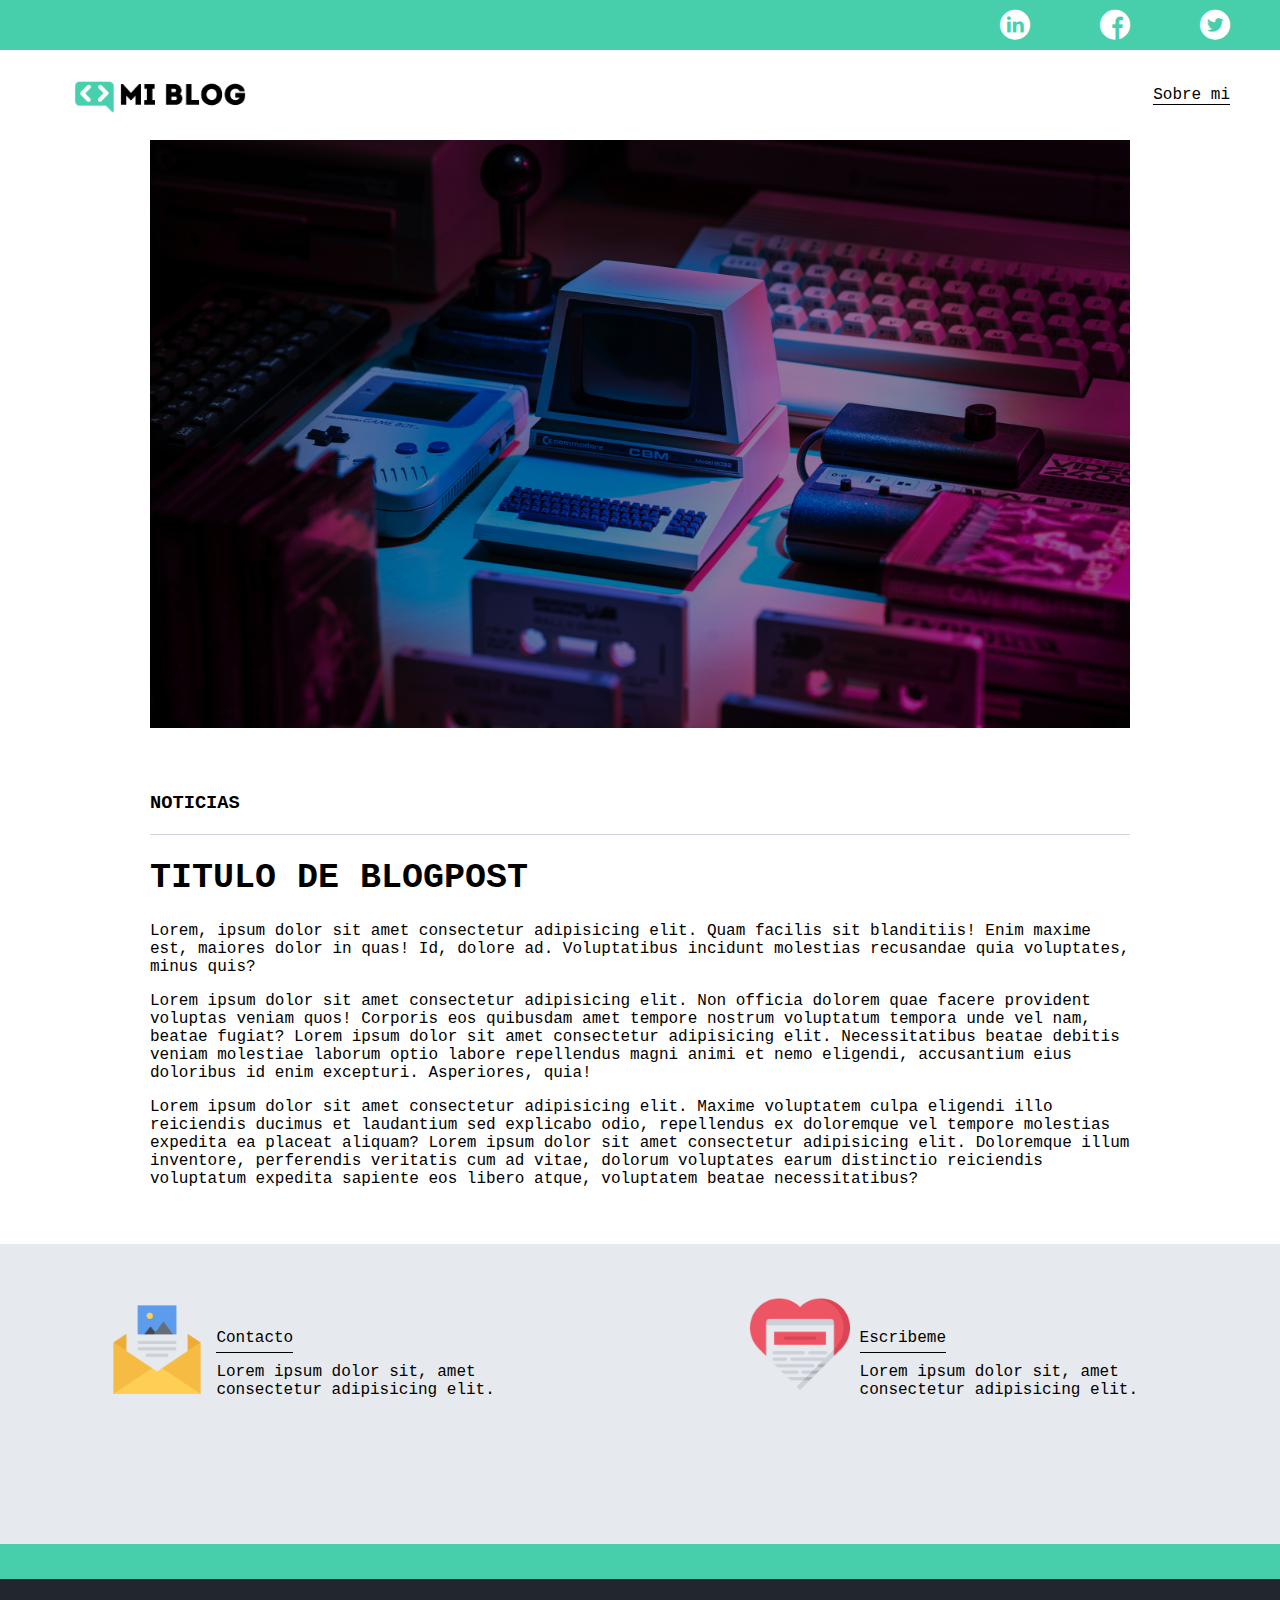
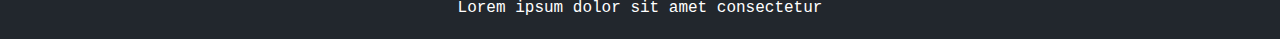
==== blog.html @ fa9274fe "My blog" ====
<!DOCTYPE html>
<html lang="en">
<head>
    <meta charset="UTF-8">
    <meta http-equiv="X-UA-Compatible" content="IE=edge">
    <meta name="viewport" content="width=device-width, initial-scale=1.0">
    <title>Mi Blog</title>
    <link rel="stylesheet" href="./style.css">
   <link rel="stylesheet" href="./css/font/flaticon.css">
   <link rel="stylesheet" href="./media-queries.css">
</head>
<body>
    <header>
        <section class="header-icons-container">
            <div class="icons">
                <a href="/"><span class="flaticon-010-linkedin"></a>
                <a href="/"><span class="flaticon-001-facebook"></a>
                    <a href="/"><span class="flaticon-013-twitter-1"></a>
            </div>
        </section>
        <nav>
            <section class="nav-logo-container">
                <a href=""><img src="./assets/img/Logo-negro.png" alt="logo de mi blog"></a>
            </section>
            <section class="profile-link">
                <a href="perfil.html">Sobre mi</a>
            </section>
        </nav>
    </header>
    <main>
        <section class="grid-container blogpost-img-container">
            <img src="./assets/img/main-news-img.png" alt="">
        </section>
        <section class="blogpost-main-container">
            <div class="grid-container">
                <h3>NOTICIAS</h3>
                <article>
                    <h1>TITULO DE BLOGPOST</h1>
                    <p>Lorem, ipsum dolor sit amet consectetur adipisicing elit. Quam facilis sit blanditiis! Enim maxime est, maiores dolor in quas! Id, dolore ad. Voluptatibus incidunt molestias recusandae quia voluptates, minus quis?</p>
                    <p>Lorem ipsum dolor sit amet consectetur adipisicing elit. Non officia dolorem quae facere provident voluptas veniam quos! Corporis eos quibusdam amet tempore nostrum voluptatum tempora unde vel nam, beatae fugiat? Lorem ipsum dolor sit amet consectetur adipisicing elit. Necessitatibus beatae debitis veniam molestiae laborum optio labore repellendus magni animi et nemo eligendi, accusantium eius doloribus id enim excepturi. Asperiores, quia!</p>
                    <p>Lorem ipsum dolor sit amet consectetur adipisicing elit. Maxime voluptatem culpa eligendi illo reiciendis ducimus et laudantium sed explicabo odio, repellendus ex doloremque vel tempore molestias expedita ea placeat aliquam? Lorem ipsum dolor sit amet consectetur adipisicing elit. Doloremque illum inventore, perferendis veritatis cum ad vitae, dolorum voluptates earum distinctio reiciendis voluptatum expedita sapiente eos libero atque, voluptatem beatae necessitatibus?</p>
                </article>
            </div>
        </section>
        <section class="contact-main-container">
            <div>
                <img src="./assets/img/013-newsletter.png" alt>
                <div class="contact-left">
                <a href="">Contacto</a>
                <p>Lorem ipsum dolor sit, amet consectetur adipisicing elit.</p>
                </div>
            </div>
            <div>
                <img src="./assets/img/006-like.png" alt>
                <div class="contact-right">
                <a href="">Escribeme</a>
                <p>Lorem ipsum dolor sit, amet consectetur adipisicing elit.</p>
            </div>
        </section>
    </main>
    <footer>
        <p>Lorem ipsum dolor sit amet consectetur</p>
    </footer>
</body>
</html>
---- style.css ----
body{
    font-family: 'Roboto mono', monospace;
    margin: 0;
    padding: 0;
   
}


a{
    text-decoration: none;
    display: inline;
    color: black;
}
.home-body{
    position: fixed;
    top: 0;
    bottom: 0;
    left: 0;
    right: 0;
}
.grid-container{
        max-width: 980px;
        margin: auto;
}
header{
width: 100%;
height: 140px;
display: grid;
grid-template-rows: 1fr 1fr;
}
header .header-icons-container{
width: 100%;
height: 50px;
display: grid;
background-color: #47cfac;
}
header .header-icons-container .icons{
width: 250px;
height: auto;
display: flex;
justify-items: flex-end;
align-items: center;
justify-content: space-between;
justify-self: end;
margin-right: 50PX;
}
header .icons span{
    color: white;
}

nav{
    display: grid;
    grid-template-columns: 1fr 1fr;
    height: 90px;
}
nav .nav-logo-container{
    margin-left: 50px;
}
nav .nav-logo-container img{
    width: 220px;
    margin-top: 10px;
}
nav .profile-link{
    display: flex;
    align-items: center;
    justify-content: flex-end;
    margin-right: 50px;
}
nav .profile-link a{
    color: black;
    border-bottom: 1px solid black;
}
.index-main {
    height: 100%;
    background-image: url(./assets/img/Cover.png);
    background-size: cover;
    background-position: center;
    display: flex;
    justify-content: center;
}
main .main-container {
    text-align: center;
    margin-top: 5.7rem;
    font-family: monospace;
}
main .main-container .main-container-title {
    color: white;
    letter-spacing: 10px;
    font-size: 40px;
    width: 50rem;
}
main .main-container .main-container-buttom {
    height: 40px;
    background-color: #47cfac;
    width: 100px;
    margin: 100px auto;
    display: grid;
}
main .main-container .main-container-buttom a {
    font-size: 15px;
    margin: auto;
    font-weight: bold;
}
.blogs-main{
    display: grid;
}
.blogs-news-container{
    background-color: #e6e9ed;
    padding: 0 50px 40px;
    }
    .blogs-main-news{
        display: grid;
        grid-template-columns: 2fr 1fr;
        grid-template-rows: 2fr;
    }
    .blogs-news-img-container{
        grid-column: 1;
    }
    .blogs-news-img-container img{
        width: 85%;
    }
    .blogs-new-info-container{
        grid-column: 2;
    }
    .blogs-new-info-container p{
        margin-bottom: 35px;
    }
    .blogs-posts-container{
        padding: 0 50px 40px;
    }
   .blogs-posts-container h3{
    border-bottom: 1px solid #cdd2da;
    padding-bottom: 20px;
    text-align: center;
   }
   .blogs-button{
    border: 1px solid #47cfac;
    padding: 10px 15px;
    font-size: 12px;
   }
   .blogs-posts-container .post-container{
    display: inline-block;
    padding-left: 10px;
    max-width: 30%;
    margin-bottom: 50px;
   }
   .blogs-posts-container .post-container p{
    margin-bottom: 35px;
   }
   .blogs-posts-container .post-container img{
    width: 100%;
   }
   footer{
    width: 100%;
    height: 60px;
    background-color: #22272d;
    border-top: 35px solid #47cfac;
    text-align: center;
   }
   footer p{
    color: white;
    margin-top: 20px;

   }
   .blogpost-img-container{
    padding: 0 50px 40px;
   }
   .blogpost-img-container img{
    width: 100%;
   }
   .blogpost-main-container{
    padding: 0 50px 40px;
   }
   .blogpost-main-container h3{
    border-bottom: 1px solid #cdd2da;
    padding-bottom: 20px;
   }
   .blogpost-main-container article h1{
    font-size: 35px;
   }
   .contact-main-container{
    width: 100%;
    min-height: 250px;
    background-color: #e6e9ed;
    text-align: center;
    padding-bottom: 50px;
   }
   .contact-main-container div{
    display: inline-block;
    width: 49.5%;
    height: 100%;
   }
   .contact-main-container div a{
    border-bottom: 1px solid black;
    padding-bottom: 5px;
   }
   .contact-main-container .contact-left, .contact-right{
    text-align: initial;
    margin-top: 85px;
   }
   .contact-main-container img{
    width: 100px;
   }
  .profile-main-container{
    padding: 70px 40px;
    background-color: #e6e9ed;
    margin-bottom: 50px;

  }
  .profile-main-container img{
    width: 300px;
    margin-right: 30px;
  }
  .profile-main-container .profile-container{
    display: flex
    ;
  }
  .profile-main-projects{
    padding: 0 50px;
  }
  .profile-main-projects h3{
    border-bottom: 1px solid #cdd2da; 
    padding-bottom: 35px;
    text-align: center; 
}
.project-main-container{
    display: grid;
    grid-template-columns: 1fr 1fr 1fr;
}
.project-container{
    padding: 0 5px;
}
---- css/font/flaticon.css ----
/*
  	Flaticon icon font: Flaticon
  	Creation date: 20/12/2018 09:27
  	*/

@font-face {
  font-family: "Flaticon";
  src: url("./Flaticon.eot");
  src: url("./Flaticon.eot?#iefix") format("embedded-opentype"),
       url("./Flaticon.woff") format("woff"),
       url("./Flaticon.ttf") format("truetype"),
       url("./Flaticon.svg#Flaticon") format("svg");
  font-weight: normal;
  font-style: normal;
}

@media screen and (-webkit-min-device-pixel-ratio:0) {
  @font-face {
    font-family: "Flaticon";
    src: url("./Flaticon.svg#Flaticon") format("svg");
  }
}

[class^="flaticon-"]:before, [class*=" flaticon-"]:before,
[class^="flaticon-"]:after, [class*=" flaticon-"]:after {   
  font-family: Flaticon;
        font-size: 30px;
font-style: normal;
margin-left: 20px;
}

.flaticon-001-facebook:before { content: "\f100"; }
.flaticon-002-twitter:before { content: "\f101"; }
.flaticon-003-whatsapp:before { content: "\f102"; }
.flaticon-004-groupme:before { content: "\f103"; }
.flaticon-005-kik:before { content: "\f104"; }
.flaticon-006-skype:before { content: "\f105"; }
.flaticon-007-periscope:before { content: "\f106"; }
.flaticon-008-youtube:before { content: "\f107"; }
.flaticon-009-itunes:before { content: "\f108"; }
.flaticon-010-linkedin:before { content: "\f109"; }
.flaticon-011-instagram:before { content: "\f10a"; }
.flaticon-012-messenger:before { content: "\f10b"; }
.flaticon-013-twitter-1:before { content: "\f10c"; }
.flaticon-014-snapchat:before { content: "\f10d"; }
.flaticon-015-reddit:before { content: "\f10e"; }
---- media-queries.css ----
@media (max-width: 900px){
    .blogs-main-new{
        grid-template-columns: 1fr;
        grid-template-rows: 3fr;
    }
    .blogs-news-img-container{
        grid-row: 2;
    }
    .blogs-news-info-container{
        grid-column: 1;
        grid-row: 3;
    }
    .blogs-posts-container .post-container{
        max-width: 45%;
    }
    .project-main-container{
        grid-template-columns: 1fr 1fr;
        grid-template-rows: 2fr;
    }
    .profile-main-container .profile-container{
        display: block;
    }
}
@media(max-width: 600px){
    .blogs-posts-container .post-container{
        max-width: 95%;
    }
}
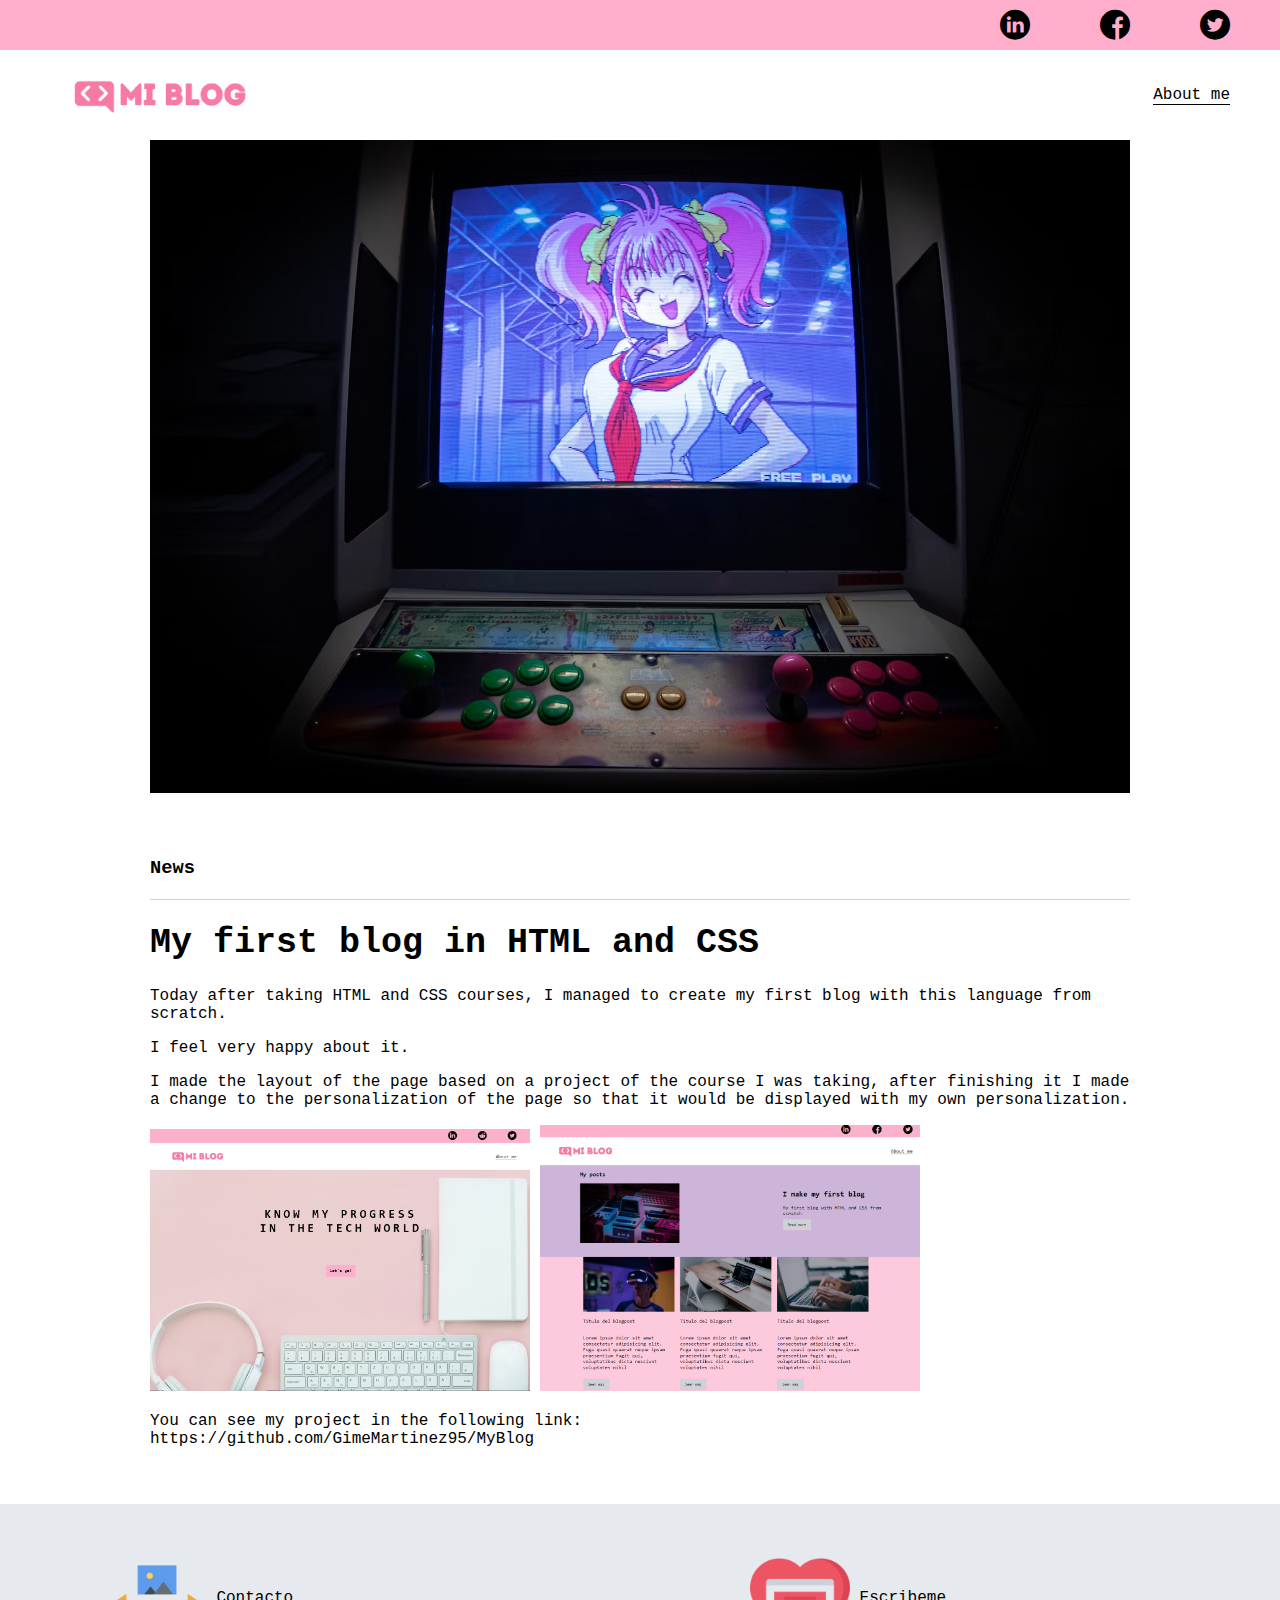
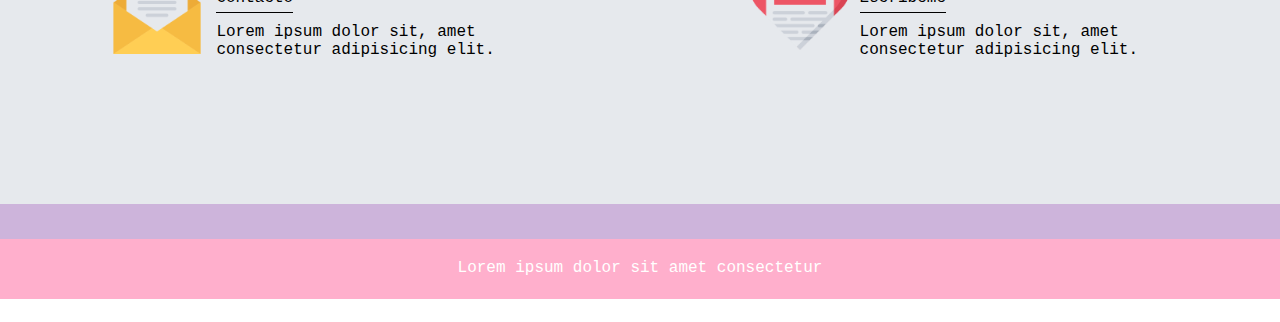
==== commit 531cf92e: "cambio de personalizacion 1" ====
--- a/blog.html
+++ b/blog.html
@@ -23,22 +23,27 @@
                 <a href=""><img src="./assets/img/Logo-negro.png" alt="logo de mi blog"></a>
             </section>
             <section class="profile-link">
-                <a href="perfil.html">Sobre mi</a>
+                <a href="perfil.html">About me</a>
             </section>
         </nav>
     </header>
     <main>
         <section class="grid-container blogpost-img-container">
-            <img src="./assets/img/main-news-img.png" alt="">
+            <img src="./assets/img/cover-post-00.png" alt="">
         </section>
         <section class="blogpost-main-container">
             <div class="grid-container">
-                <h3>NOTICIAS</h3>
+                <h3>News</h3>
                 <article>
-                    <h1>TITULO DE BLOGPOST</h1>
-                    <p>Lorem, ipsum dolor sit amet consectetur adipisicing elit. Quam facilis sit blanditiis! Enim maxime est, maiores dolor in quas! Id, dolore ad. Voluptatibus incidunt molestias recusandae quia voluptates, minus quis?</p>
-                    <p>Lorem ipsum dolor sit amet consectetur adipisicing elit. Non officia dolorem quae facere provident voluptas veniam quos! Corporis eos quibusdam amet tempore nostrum voluptatum tempora unde vel nam, beatae fugiat? Lorem ipsum dolor sit amet consectetur adipisicing elit. Necessitatibus beatae debitis veniam molestiae laborum optio labore repellendus magni animi et nemo eligendi, accusantium eius doloribus id enim excepturi. Asperiores, quia!</p>
-                    <p>Lorem ipsum dolor sit amet consectetur adipisicing elit. Maxime voluptatem culpa eligendi illo reiciendis ducimus et laudantium sed explicabo odio, repellendus ex doloremque vel tempore molestias expedita ea placeat aliquam? Lorem ipsum dolor sit amet consectetur adipisicing elit. Doloremque illum inventore, perferendis veritatis cum ad vitae, dolorum voluptates earum distinctio reiciendis voluptatum expedita sapiente eos libero atque, voluptatem beatae necessitatibus?</p>
+                    <h1>My first blog in HTML and CSS</h1>
+                    <p>Today after taking HTML and CSS courses, I managed to create my first blog with this language from scratch.</p>
+                    <p>I feel very happy about it.</p>
+                    <p>I made the layout of the page based on a project of the course I was taking, after finishing it I made a change to the personalization of the page so that it would be displayed with my own personalization.</p>
+                    <img class="img-post-00" src="./assets/img/image-post-00.png" alt="">
+                    <img class="img-post-00" src="./assets/img/image2-post-00.png" alt="">
+                    <p>You can see my project in the following link: 
+                        <br>https://github.com/GimeMartinez95/MyBlog
+                    </p>
                 </article>
             </div>
         </section>
--- a/style.css
+++ b/style.css
@@ -32,7 +32,7 @@
 width: 100%;
 height: 50px;
 display: grid;
-background-color: #47cfac;
+background-color: #ffafcc;
 }
 header .header-icons-container .icons{
 width: 250px;
@@ -45,7 +45,7 @@
 margin-right: 50PX;
 }
 header .icons span{
-    color: white;
+    color: black;
 }
 
 nav{
@@ -55,10 +55,12 @@
 }
 nav .nav-logo-container{
     margin-left: 50px;
+    
 }
 nav .nav-logo-container img{
     width: 220px;
     margin-top: 10px;
+    
 }
 nav .profile-link{
     display: flex;
@@ -72,7 +74,7 @@
 }
 .index-main {
     height: 100%;
-    background-image: url(./assets/img/Cover.png);
+    background-image: url(./assets/img/cover-option-3.png);
     background-size: cover;
     background-position: center;
     display: flex;
@@ -84,14 +86,14 @@
     font-family: monospace;
 }
 main .main-container .main-container-title {
-    color: white;
+    color: black;
     letter-spacing: 10px;
     font-size: 40px;
     width: 50rem;
 }
 main .main-container .main-container-buttom {
     height: 40px;
-    background-color: #47cfac;
+    background-color: #ffafcc;
     width: 100px;
     margin: 100px auto;
     display: grid;
@@ -104,8 +106,14 @@
 .blogs-main{
     display: grid;
 }
+
+    .img-post-00{
+
+        max-width: 380px;;
+    }
+
 .blogs-news-container{
-    background-color: #e6e9ed;
+    background-color: #cdb4db;
     padding: 0 50px 40px;
     }
     .blogs-main-news{
@@ -114,6 +122,7 @@
         grid-template-rows: 2fr;
     }
     .blogs-news-img-container{
+       
         grid-column: 1;
     }
     .blogs-news-img-container img{
@@ -127,6 +136,7 @@
     }
     .blogs-posts-container{
         padding: 0 50px 40px;
+        background-color: #ffc8dd;
     }
    .blogs-posts-container h3{
     border-bottom: 1px solid #cdd2da;
@@ -134,9 +144,10 @@
     text-align: center;
    }
    .blogs-button{
-    border: 1px solid #47cfac;
+    border: 1px solid #ffafcc;
     padding: 10px 15px;
     font-size: 12px;
+    background-color: #cdd2da;
    }
    .blogs-posts-container .post-container{
     display: inline-block;
@@ -153,8 +164,8 @@
    footer{
     width: 100%;
     height: 60px;
-    background-color: #22272d;
-    border-top: 35px solid #47cfac;
+    background-color: #ffafcc;
+    border-top: 35px solid #cdb4db;
     text-align: center;
    }
    footer p{
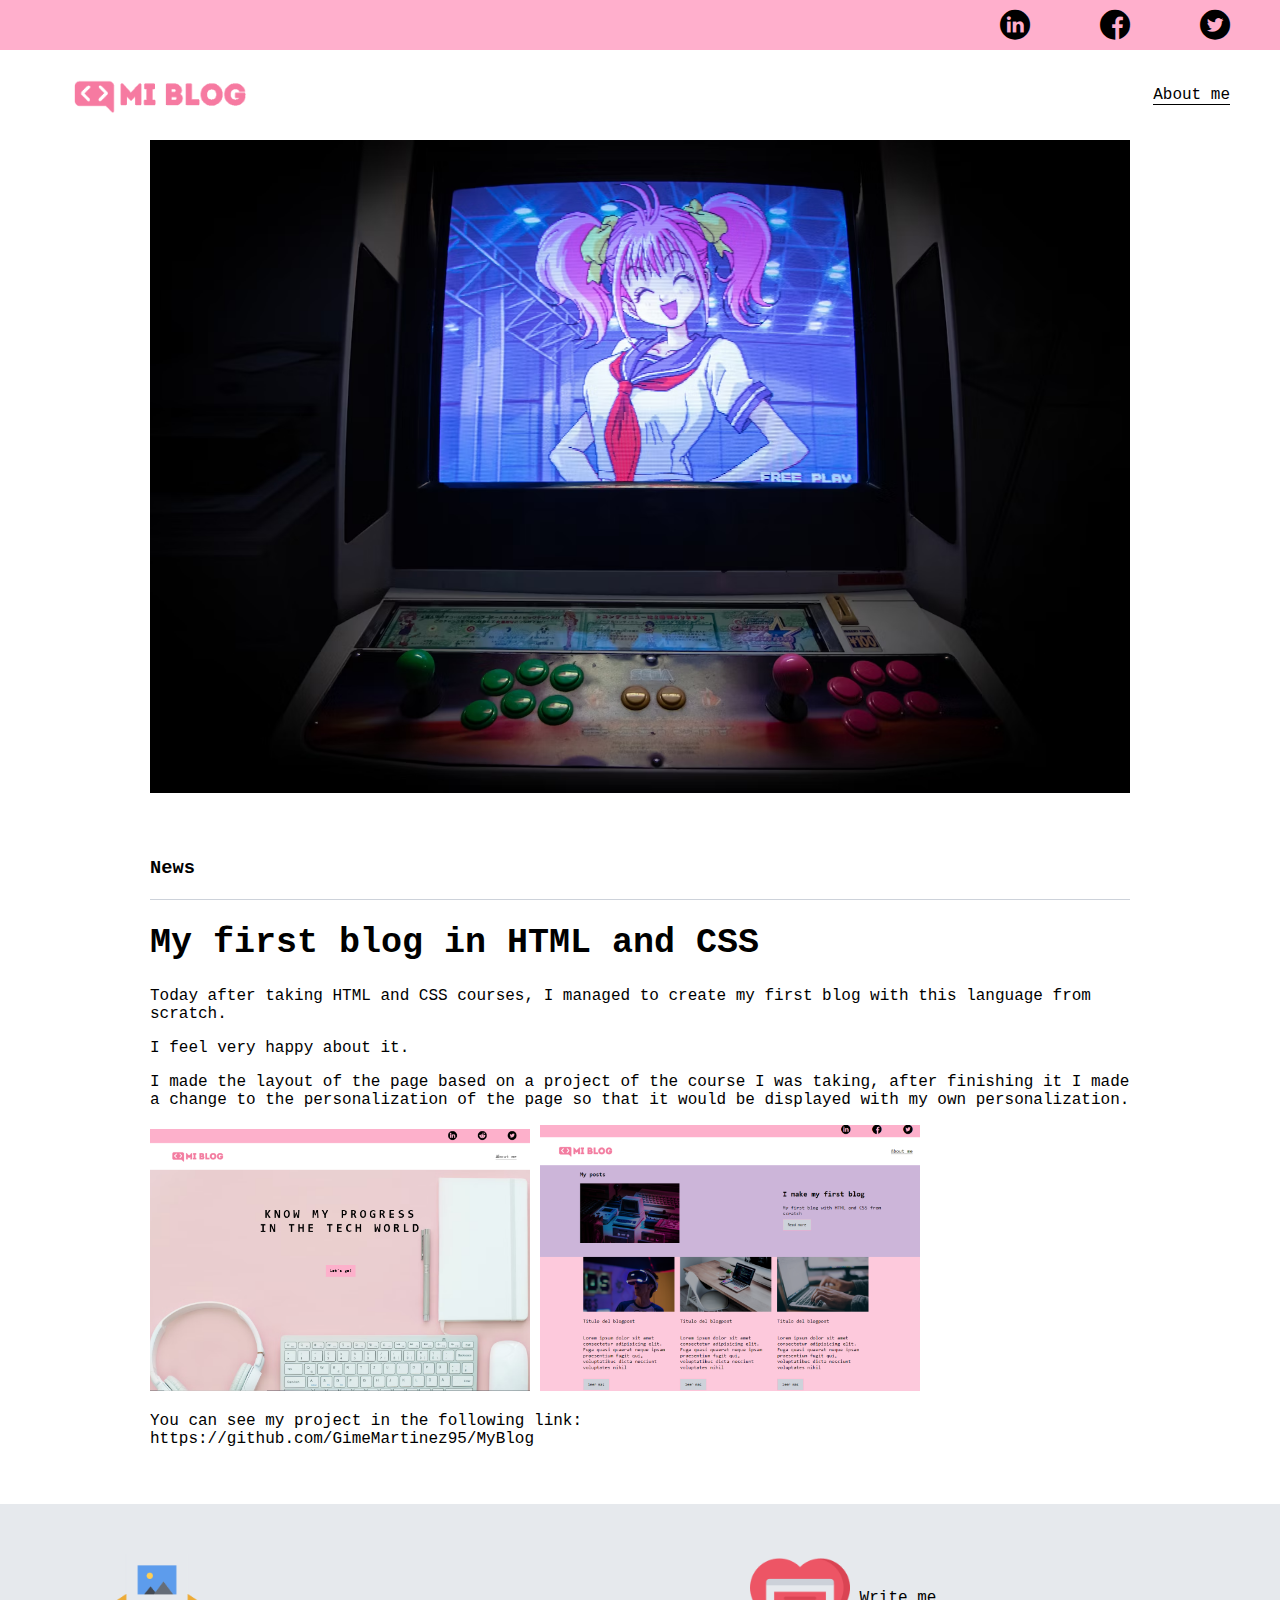
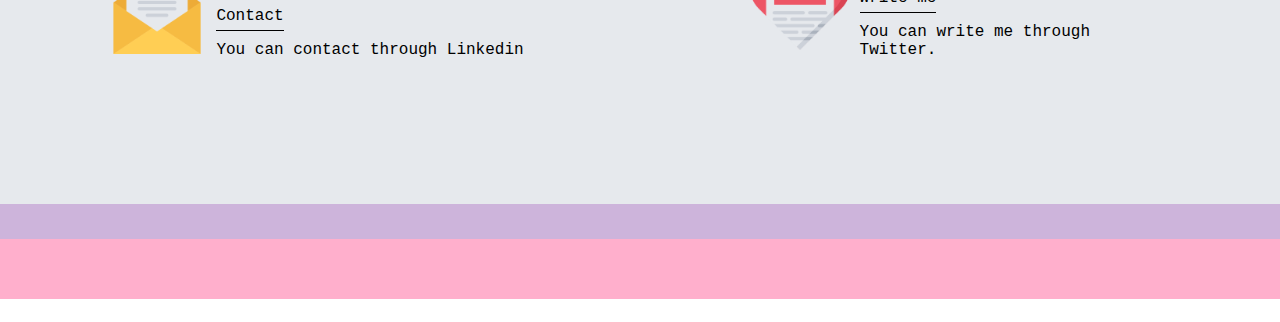
==== commit 360c6af0: "last commit" ====
--- a/blog.html
+++ b/blog.html
@@ -20,7 +20,7 @@
         </section>
         <nav>
             <section class="nav-logo-container">
-                <a href=""><img src="./assets/img/Logo-negro.png" alt="logo de mi blog"></a>
+                <a href="http://127.0.0.1:5500/blogs.html"><img src="./assets/img/Logo-negro.png" alt="logo de mi blog"></a>
             </section>
             <section class="profile-link">
                 <a href="perfil.html">About me</a>
@@ -51,20 +51,20 @@
             <div>
                 <img src="./assets/img/013-newsletter.png" alt>
                 <div class="contact-left">
-                <a href="">Contacto</a>
-                <p>Lorem ipsum dolor sit, amet consectetur adipisicing elit.</p>
+                <a href="https://www.linkedin.com/in/gimena-martinez-543973207/">Contact</a>
+                <p>You can contact through Linkedin</p>
                 </div>
             </div>
             <div>
                 <img src="./assets/img/006-like.png" alt>
                 <div class="contact-right">
-                <a href="">Escribeme</a>
-                <p>Lorem ipsum dolor sit, amet consectetur adipisicing elit.</p>
+                <a href="https://twitter.com/GimenaM84987652">Write me</a>
+                <p>You can write me through Twitter.</p>
             </div>
         </section>
     </main>
     <footer>
-        <p>Lorem ipsum dolor sit amet consectetur</p>
+        <p></p>
     </footer>
 </body>
 </html>--- a/style.css
+++ b/style.css
@@ -79,17 +79,17 @@
     background-position: center;
     display: flex;
     justify-content: center;
+    background-repeat: no-repeat;
 }
 main .main-container {
-    text-align: center;
     margin-top: 5.7rem;
     font-family: monospace;
 }
 main .main-container .main-container-title {
+    width: 100%;
     color: black;
     letter-spacing: 10px;
-    font-size: 40px;
-    width: 50rem;
+    font-size: 4rem;
 }
 main .main-container .main-container-buttom {
     height: 40px;
@@ -109,7 +109,7 @@
 
     .img-post-00{
 
-        max-width: 380px;;
+        max-width: 380px;
     }
 
 .blogs-news-container{
@@ -153,6 +153,7 @@
     display: inline-block;
     padding-left: 10px;
     max-width: 30%;
+    margin-top: 10px;
     margin-bottom: 50px;
    }
    .blogs-posts-container .post-container p{
@@ -213,8 +214,8 @@
     width: 100px;
    }
   .profile-main-container{
-    padding: 70px 40px;
-    background-color: #e6e9ed;
+    padding: 70px 20px;
+    background-color: #cdb4db;
     margin-bottom: 50px;
 
   }
@@ -228,6 +229,10 @@
   }
   .profile-main-projects{
     padding: 0 50px;
+  }
+  .project-img{
+    max-width: 350px;
+   
   }
   .profile-main-projects h3{
     border-bottom: 1px solid #cdd2da; 
@@ -237,7 +242,17 @@
 .project-main-container{
     display: grid;
     grid-template-columns: 1fr 1fr 1fr;
+    margin-bottom: 20px;
 }
 .project-container{
     padding: 0 5px;
-}+}
+.perfil-blogs-button{
+    margin-bottom: 20px;
+    border: 1px solid #ffafcc;
+    padding: 5px 10px;
+    font-size: 12px;
+    background-color: #cdd2da;
+  
+  
+}
--- a/media-queries.css
+++ b/media-queries.css
@@ -20,9 +20,11 @@
     .profile-main-container .profile-container{
         display: block;
     }
-}
+  
+
 @media(max-width: 600px){
     .blogs-posts-container .post-container{
         max-width: 95%;
     }
-}+   
+} 
